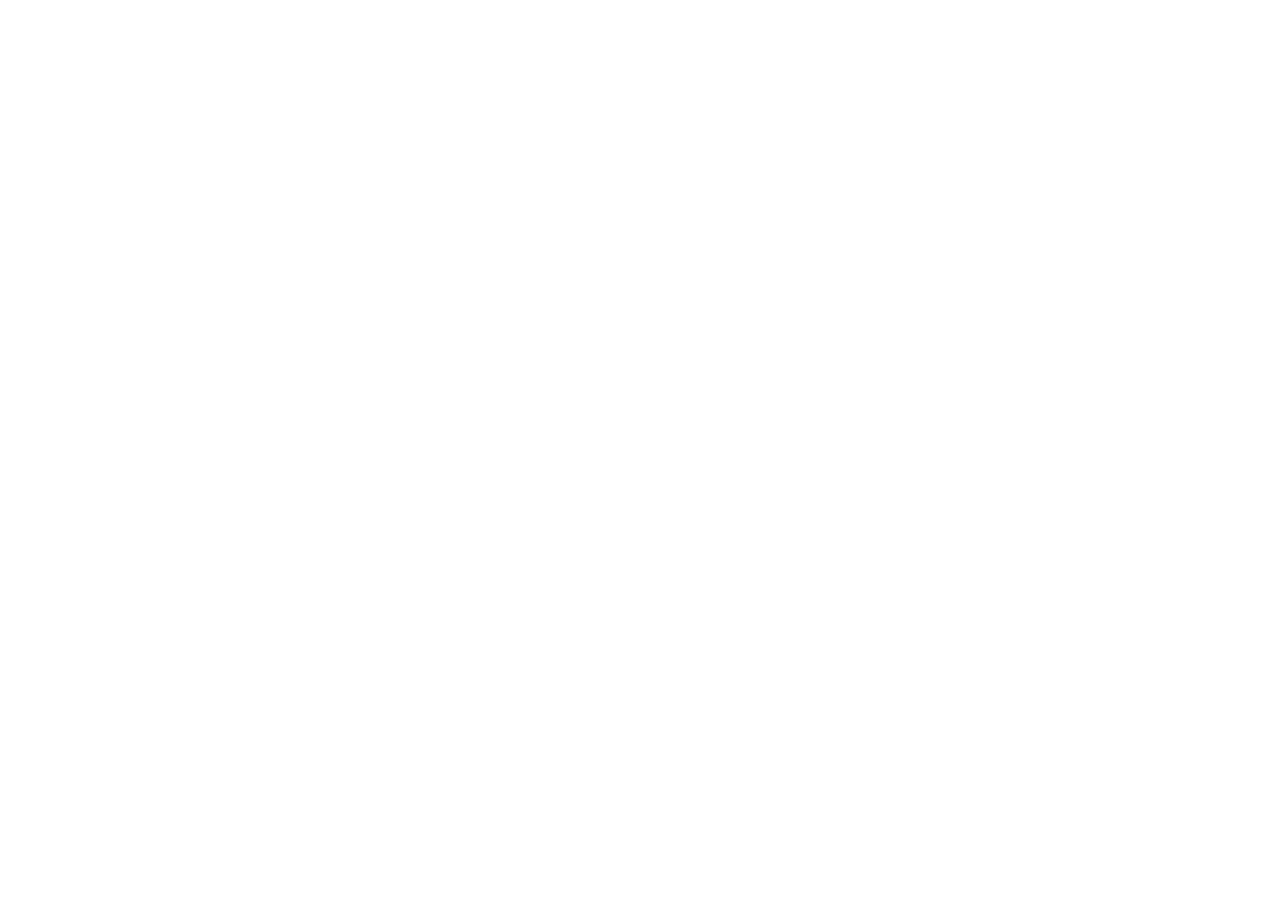
==== home.html @ 54ebee5e "home" ====
<!DOCTYPE html>
<html lang="en">
<head>
    <meta charset="UTF-8">
    <meta http-equiv="X-UA-Compatible" content="IE=edge">
    <meta name="viewport" content="width=device-width, initial-scale=1.0">
    <title>Document</title>
</head>
<body>
</body>
</html>
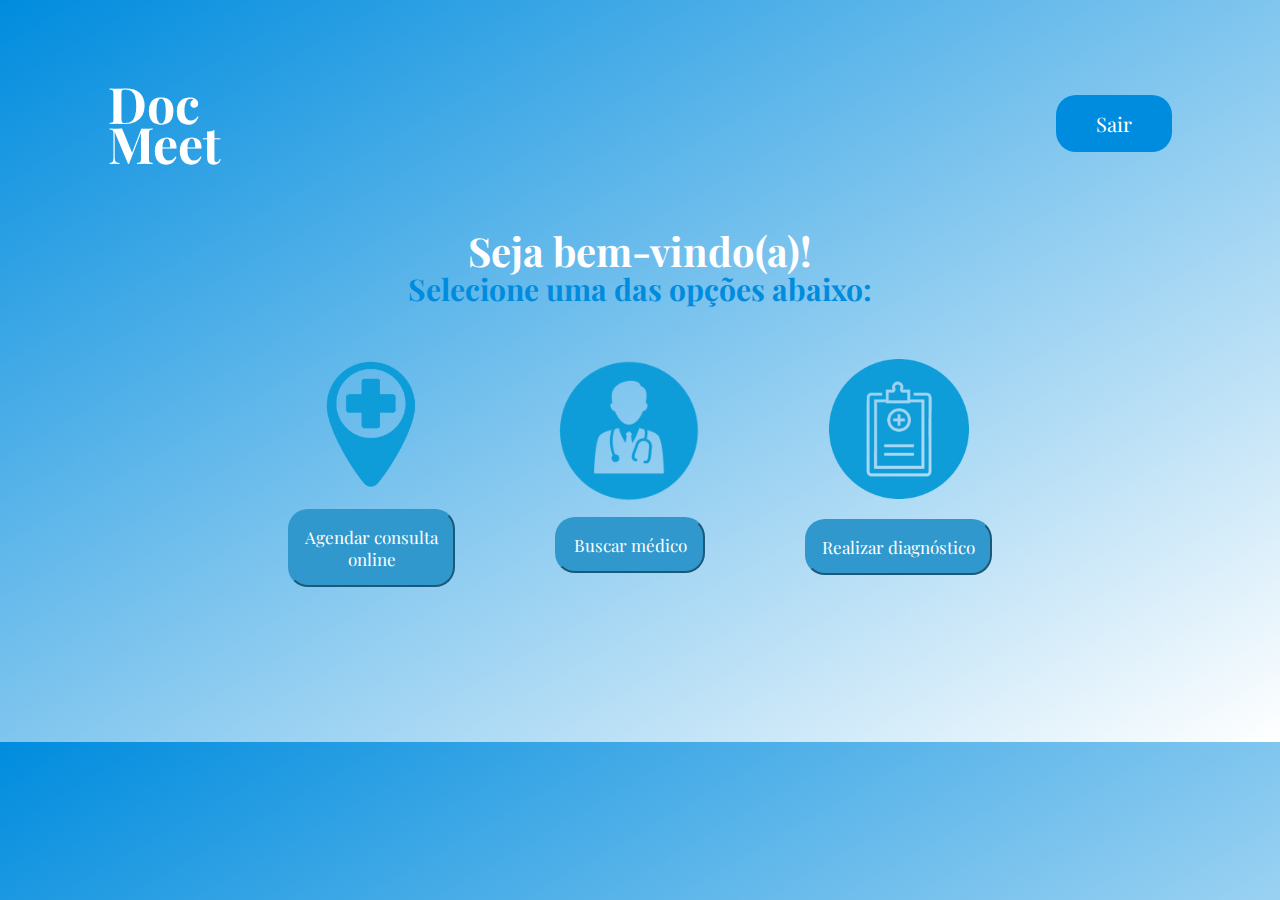
==== commit 87c1262d: "home finalizada" ====
--- a/home.html
+++ b/home.html
@@ -4,8 +4,38 @@
     <meta charset="UTF-8">
     <meta http-equiv="X-UA-Compatible" content="IE=edge">
     <meta name="viewport" content="width=device-width, initial-scale=1.0">
-    <title>Document</title>
+    <link rel="preconnect" href="https://fonts.googleapis.com">
+    <link rel="preconnect" href="https://fonts.gstatic.com" crossorigin>
+    <link href="https://fonts.googleapis.com/css2?family=Playfair+Display:wght@800;900&display=swap" rel="stylesheet">
+    <link href="style/home.css" rel="stylesheet">
+    <title>Página Inicial</title>
 </head>
 <body>
+    <header>
+        <div class="title">
+            <h1>Doc<br>Meet</h1>
+        </div>
+        <ul class="logout">
+            <a href="./index.html"><button class="btn-sair">Sair</button></a>
+        </ul>
+    </header>
+    <div class="intro">
+        <h1>Seja bem-vindo(a)!</h1>
+        <h2>Selecione uma das opções abaixo:</h2>
+    </div>
+    <div class="main-block">
+        <div class="left-block">
+            <img src="./images/icon1.png" width="100px">
+            <button class="btn-agendar">Agendar consulta<br>online</button>
+        </div>
+        <div class="mid-block">
+            <img src="./images/icon3.png" width="150px">
+            <button class="btn-buscar">Buscar médico</button>
+        </div>
+        <div class="right-block">
+            <img src="./images/icon2.png" width="140px">
+            <button class="btn-diagnostico">Realizar diagnóstico</button>
+        </div>
+    </div>
 </body>
 </html>--- a/style/home.css
+++ b/style/home.css
@@ -0,0 +1,186 @@
+body{
+    background: linear-gradient(to bottom right, rgb(0, 140, 222), white);
+}
+
+header{
+    display: flex;
+    flex-direction: row;
+    justify-content: space-between;
+    align-items: center;
+    margin-left: 100px;
+    margin-right: 100px;
+    margin-top: 50px;
+    margin-bottom: 25px
+}
+
+.btn-sair{
+    width: 100%;
+    padding: 15px 40px;
+    border-radius: 20px;
+    border: none;
+    font-size: 20px;
+    font-family: 'Playfair Display', serif;
+    background-color: rgb(0, 140, 222);
+    color: white;
+}
+
+.title{
+    font-family: 'Playfair Display', serif;
+    font-size: 25px;
+    line-height: 40px;
+    flex-direction: column;
+    color: white;
+}
+
+.intro{
+    font-family: 'Playfair Display', serif;
+    font-size: 20px;
+    color: white;
+    margin: 25px;
+    text-align:center;
+}
+
+.intro > h2{
+    margin-top: -35px;
+    color: rgb(0, 140, 222)
+}
+
+.main-block{
+    display: flex;
+    justify-content: center;
+    margin: 50px;
+    margin-bottom: 155px
+}
+
+.left-block{
+    display: flex;
+    flex-direction: column;
+    margin-right: 50px;
+    align-items:center;
+}
+
+.mid-block{
+    display: flex;
+    flex-direction: column;
+    margin-left: 50px;
+    margin-right: 50px;
+    align-items:center;
+}
+
+.right-block{
+    display: flex;
+    flex-direction: column;
+    margin-left: 50px;
+    align-items:center;
+}
+
+.btn-agendar{
+    margin-top: 20px;
+    width: 100%;
+    padding: 15px;
+    border-color:rgb(48, 152, 204);
+    border-radius: 20px;
+    outline: none;
+    background: rgb(48, 152, 204);
+    color:white;
+    font-family: 'Playfair Display', serif;
+    font-size: 17px
+}
+
+.btn-buscar{
+    margin-top: 10px;
+    width: 100%;
+    padding: 15px;
+    border-color:rgb(48, 152, 204);
+    border-radius: 20px;
+    outline: none;
+    background: rgb(48, 152, 204);
+    color:white;
+    font-family: 'Playfair Display', serif;
+    font-size: 17px
+}
+
+.btn-diagnostico{
+    margin-top: 20px;
+    width: 100%;
+    padding: 15px;
+    border-color:rgb(48, 152, 204);
+    border-radius: 20px;
+    outline: none;
+    background: rgb(48, 152, 204);
+    color:white;
+    font-family: 'Playfair Display', serif;
+    font-size: 17px
+}
+
+.btn-agendar:hover{
+    background-color: white;
+    color: rgb(48, 152, 204);
+    transition: 0.3s;
+}
+.btn-agendar:active{
+    background-color: rgb(48, 152, 204);
+    color:white
+}
+
+.btn-buscar:hover{
+    background-color: white;
+    color: rgb(48, 152, 204);
+    transition: 0.3s;
+}
+.btn-buscar:active{
+    background-color: rgb(48, 152, 204);
+    color:white
+}
+
+.btn-diagnostico:hover{
+    background-color: white;
+    color: rgb(48, 152, 204);
+    transition: 0.3s;
+}
+.btn-diagnostico:active{
+    background-color: rgb(48, 152, 204);
+    color:white
+}
+
+.btn-sair:hover{
+    background-color: white;
+    color: rgb(0, 140, 222);
+    transition: 0.3s;
+}
+.btn-sair:active{
+    background-color: rgb(0, 140, 222);
+    color:white
+}
+
+@media only screen and (max-width: 768px){
+    .intro{
+        margin: 75px
+    }
+    .main-block{
+        display:flex;
+        flex-direction: column;
+        justify-content: center;
+    }
+    .left-block{
+        margin:0;
+        margin-bottom:40px
+    }
+    .mid-block{
+        margin:0;
+        margin-bottom:40px
+    }
+    .right-block{
+        margin:0;
+        margin-bottom:20px
+    }
+    .btn-agendar{
+        width: 50%
+    }
+    .btn-buscar{
+        width: 50%
+    }
+    .btn-diagnostico{
+        width: 50%
+    }
+}